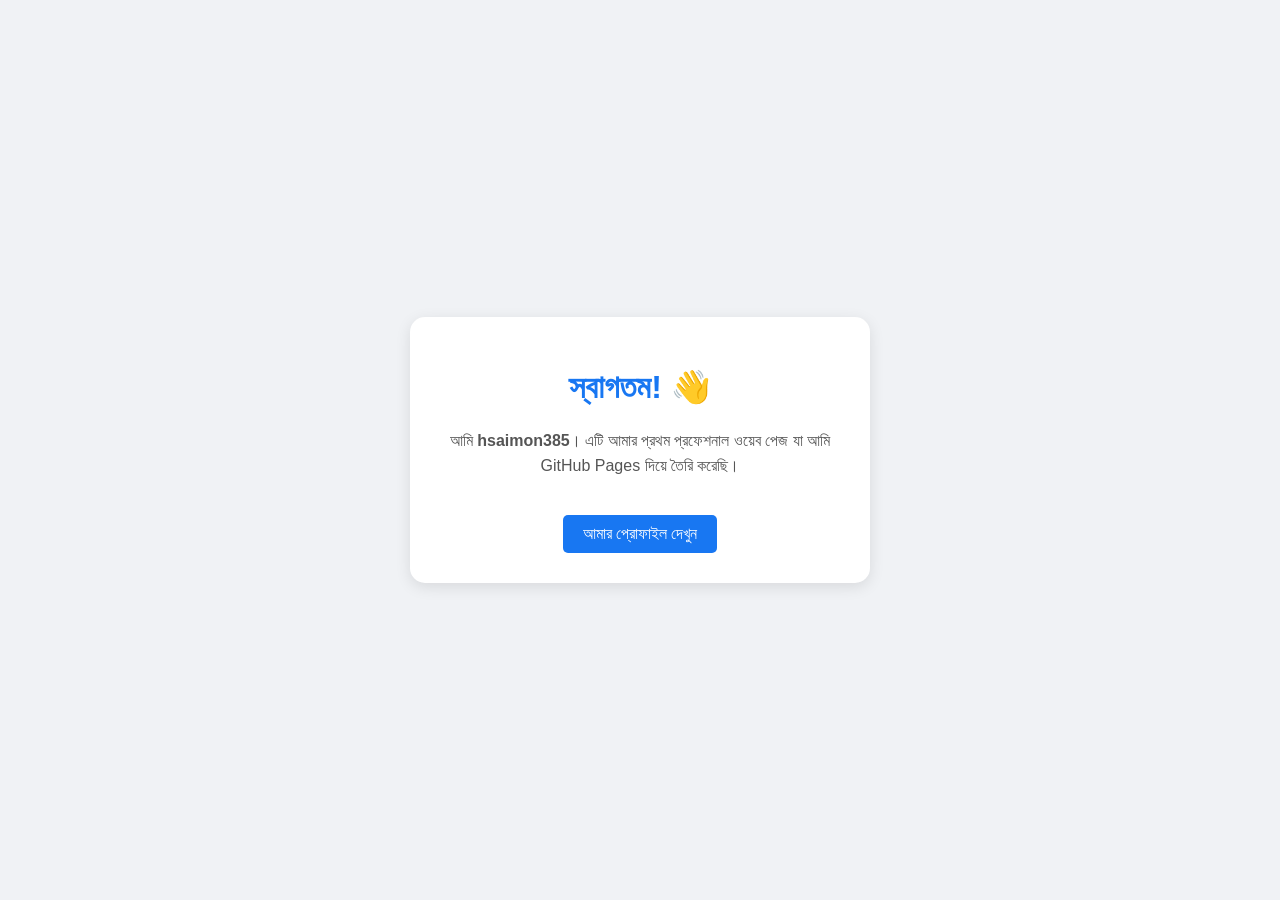
==== index.html @ 4e449338 "Update index.html" ====
<!DOCTYPE html>
<html lang="bn">
<head>
    <meta charset="UTF-8">
    <meta name="viewport" content="width=device-width, initial-scale=1.0">
    <title>আমার প্রফেশনাল ওয়েবসাইট</title>
    <style>
        body {
            font-family: 'Arial', sans-serif;
            background-color: #f0f2f5;
            display: flex;
            justify-content: center;
            align-items: center;
            height: 100vh;
            margin: 0;
        }
        .card {
            background-color: white;
            padding: 30px;
            border-radius: 15px;
            box-shadow: 0 4px 15px rgba(0,0,0,0.1);
            text-align: center;
            max-width: 400px;
        }
        h1 {
            color: #1877f2;
        }
        p {
            color: #555;
            line-height: 1.6;
        }
        .button {
            display: inline-block;
            margin-top: 20px;
            padding: 10px 20px;
            background-color: #1877f2;
            color: white;
            text-decoration: none;
            border-radius: 5px;
            transition: 0.3s;
        }
        .button:hover {
            background-color: #145dbf;
        }
    </style>
</head>
<body>
    <div class="card">
        <h1>স্বাগতম! 👋</h1>
        <p>আমি <b>hsaimon385</b>। এটি আমার প্রথম প্রফেশনাল ওয়েব পেজ যা আমি GitHub Pages দিয়ে তৈরি করেছি।</p>
        <a href="https://www.facebook.com/profile.php?id=100069694123478" class="button" target="_blank">আমার প্রোফাইল দেখুন</a>
    </div>
</body>
</html>
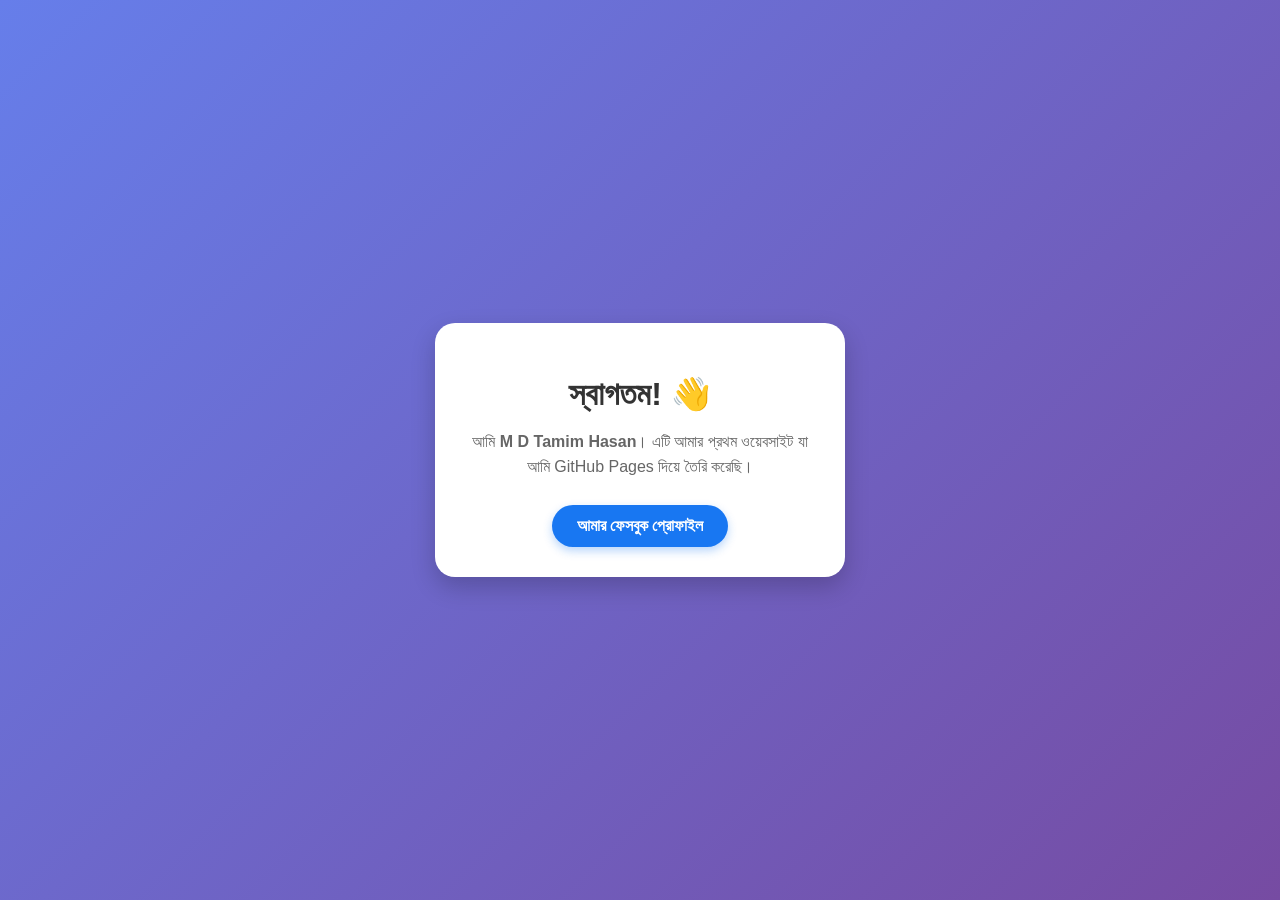
==== commit 4dbdf250: "Update index.html" ====
--- a/index.html
+++ b/index.html
@@ -7,7 +7,8 @@
     <style>
         body {
             font-family: 'Arial', sans-serif;
-            background-color: #f0f2f5;
+            /* এখানে আপনি পছন্দমতো ব্যাকগ্রাউন্ড কালার পরিবর্তন করতে পারেন */
+            background: linear-gradient(135deg, #667eea 0%, #764ba2 100%);
             display: flex;
             justify-content: center;
             align-items: center;
@@ -17,38 +18,46 @@
         .card {
             background-color: white;
             padding: 30px;
-            border-radius: 15px;
-            box-shadow: 0 4px 15px rgba(0,0,0,0.1);
+            border-radius: 20px;
+            box-shadow: 0 10px 25px rgba(0,0,0,0.2);
             text-align: center;
-            max-width: 400px;
+            max-width: 350px;
+            width: 90%;
         }
         h1 {
-            color: #1877f2;
+            color: #333;
+            margin-bottom: 10px;
         }
         p {
-            color: #555;
+            color: #666;
             line-height: 1.6;
+            margin-bottom: 25px;
         }
         .button {
             display: inline-block;
-            margin-top: 20px;
-            padding: 10px 20px;
+            padding: 12px 25px;
             background-color: #1877f2;
             color: white;
             text-decoration: none;
-            border-radius: 5px;
+            border-radius: 30px;
+            font-weight: bold;
             transition: 0.3s;
+            box-shadow: 0 4px 10px rgba(24, 119, 242, 0.3);
         }
         .button:hover {
             background-color: #145dbf;
+            transform: translateY(-2px);
         }
     </style>
 </head>
 <body>
+
     <div class="card">
         <h1>স্বাগতম! 👋</h1>
-        <p>আমি <b>hsaimon385</b>। এটি আমার প্রথম প্রফেশনাল ওয়েব পেজ যা আমি GitHub Pages দিয়ে তৈরি করেছি।</p>
-        <a href="https://www.facebook.com/profile.php?id=100069694123478" class="button" target="_blank">আমার প্রোফাইল দেখুন</a>
+        <p>আমি <b>M D Tamim Hasan</b>। এটি আমার প্রথম ওয়েবসাইট যা আমি GitHub Pages দিয়ে তৈরি করেছি।</p>
+        
+        <a href="https://www.facebook.com/profile.php?id=100069694123478" class="button" target="_blank">আমার ফেসবুক প্রোফাইল</a>
     </div>
+
 </body>
 </html>
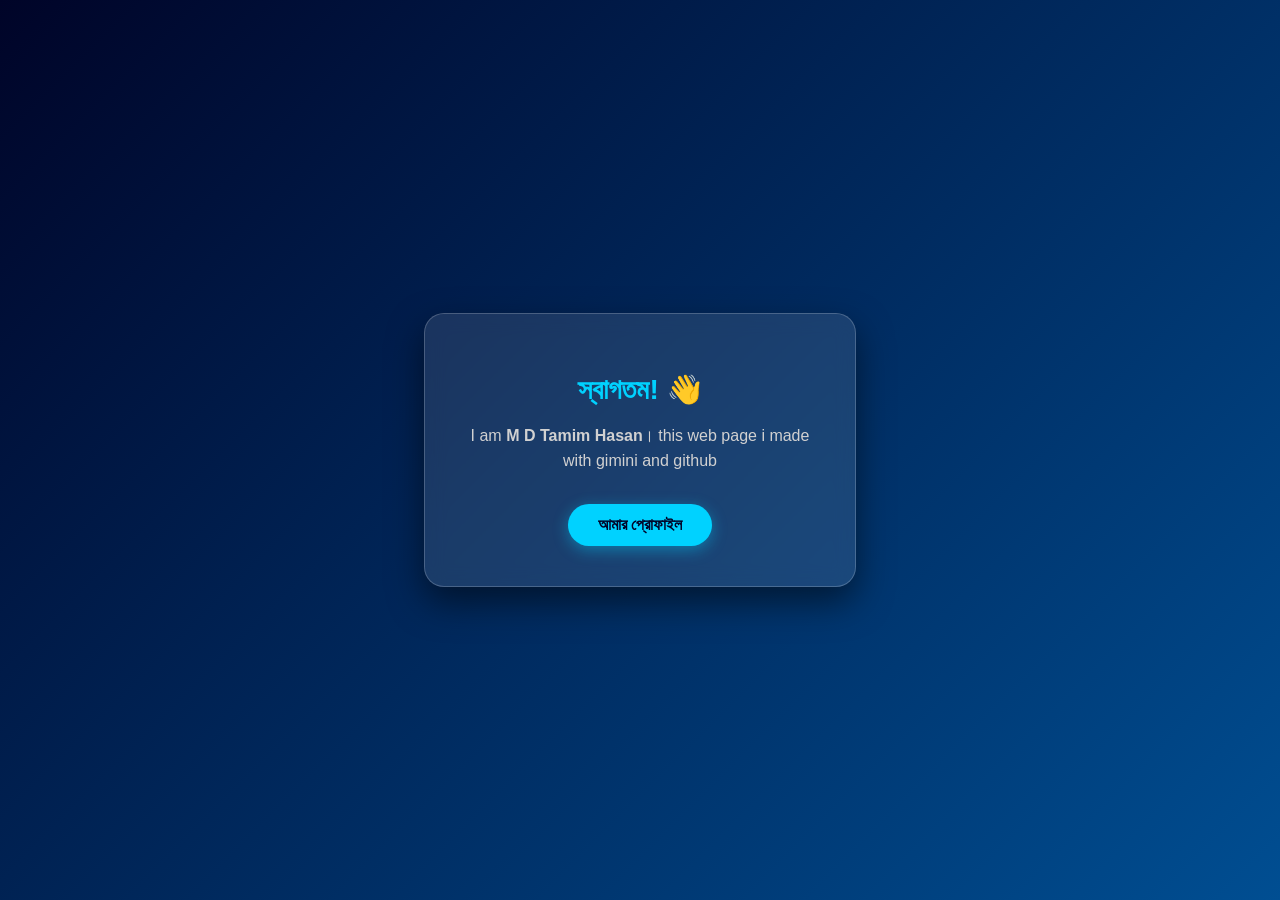
==== commit 422576f3: "Update index.html" ====
--- a/index.html
+++ b/index.html
@@ -3,50 +3,54 @@
 <head>
     <meta charset="UTF-8">
     <meta name="viewport" content="width=device-width, initial-scale=1.0">
-    <title>আমার প্রফেশনাল ওয়েবসাইট</title>
+    <title>আমার ডার্ক থিম ওয়েবসাইট</title>
     <style>
         body {
-            font-family: 'Arial', sans-serif;
-            /* এখানে আপনি পছন্দমতো ব্যাকগ্রাউন্ড কালার পরিবর্তন করতে পারেন */
-            background: linear-gradient(135deg, #667eea 0%, #764ba2 100%);
+            font-family: 'Segoe UI', Tahoma, Geneva, Verdana, sans-serif;
+            /* নীল এবং কালো কালারের মিশ্রণ */
+            background: linear-gradient(135deg, #000428 0%, #004e92 100%);
             display: flex;
             justify-content: center;
             align-items: center;
             height: 100vh;
             margin: 0;
+            color: white;
         }
         .card {
-            background-color: white;
-            padding: 30px;
+            background: rgba(255, 255, 255, 0.1); /* হালকা স্বচ্ছ ব্যাকগ্রাউন্ড */
+            backdrop-filter: blur(10px); /* গ্লাস ইফেক্ট */
+            padding: 40px;
             border-radius: 20px;
-            box-shadow: 0 10px 25px rgba(0,0,0,0.2);
+            border: 1px solid rgba(255, 255, 255, 0.2);
+            box-shadow: 0 15px 35px rgba(0,0,0,0.5);
             text-align: center;
             max-width: 350px;
             width: 90%;
         }
         h1 {
-            color: #333;
-            margin-bottom: 10px;
+            margin-bottom: 15px;
+            font-size: 28px;
+            color: #00d2ff;
         }
         p {
-            color: #666;
             line-height: 1.6;
-            margin-bottom: 25px;
+            margin-bottom: 30px;
+            color: #d1d1d1;
         }
         .button {
             display: inline-block;
-            padding: 12px 25px;
-            background-color: #1877f2;
-            color: white;
+            padding: 12px 30px;
+            background: #00d2ff; /* উজ্জ্বল নীল বাটন */
+            color: #000428;
             text-decoration: none;
-            border-radius: 30px;
+            border-radius: 50px;
             font-weight: bold;
-            transition: 0.3s;
-            box-shadow: 0 4px 10px rgba(24, 119, 242, 0.3);
+            transition: 0.4s;
+            box-shadow: 0 4px 15px rgba(0, 210, 255, 0.4);
         }
         .button:hover {
-            background-color: #145dbf;
-            transform: translateY(-2px);
+            background: #ffffff;
+            transform: scale(1.05);
         }
     </style>
 </head>
@@ -54,9 +58,9 @@
 
     <div class="card">
         <h1>স্বাগতম! 👋</h1>
-        <p>আমি <b>M D Tamim Hasan</b>। এটি আমার প্রথম ওয়েবসাইট যা আমি GitHub Pages দিয়ে তৈরি করেছি।</p>
+        <p>I am <b>M D Tamim Hasan</b>। this web page i made with gimini and github</p>
         
-        <a href="https://www.facebook.com/profile.php?id=100069694123478" class="button" target="_blank">আমার ফেসবুক প্রোফাইল</a>
+        <a href="https://www.facebook.com/profile.php?id=100069694123478" class="button" target="_blank">আমার প্রোফাইল</a>
     </div>
 
 </body>
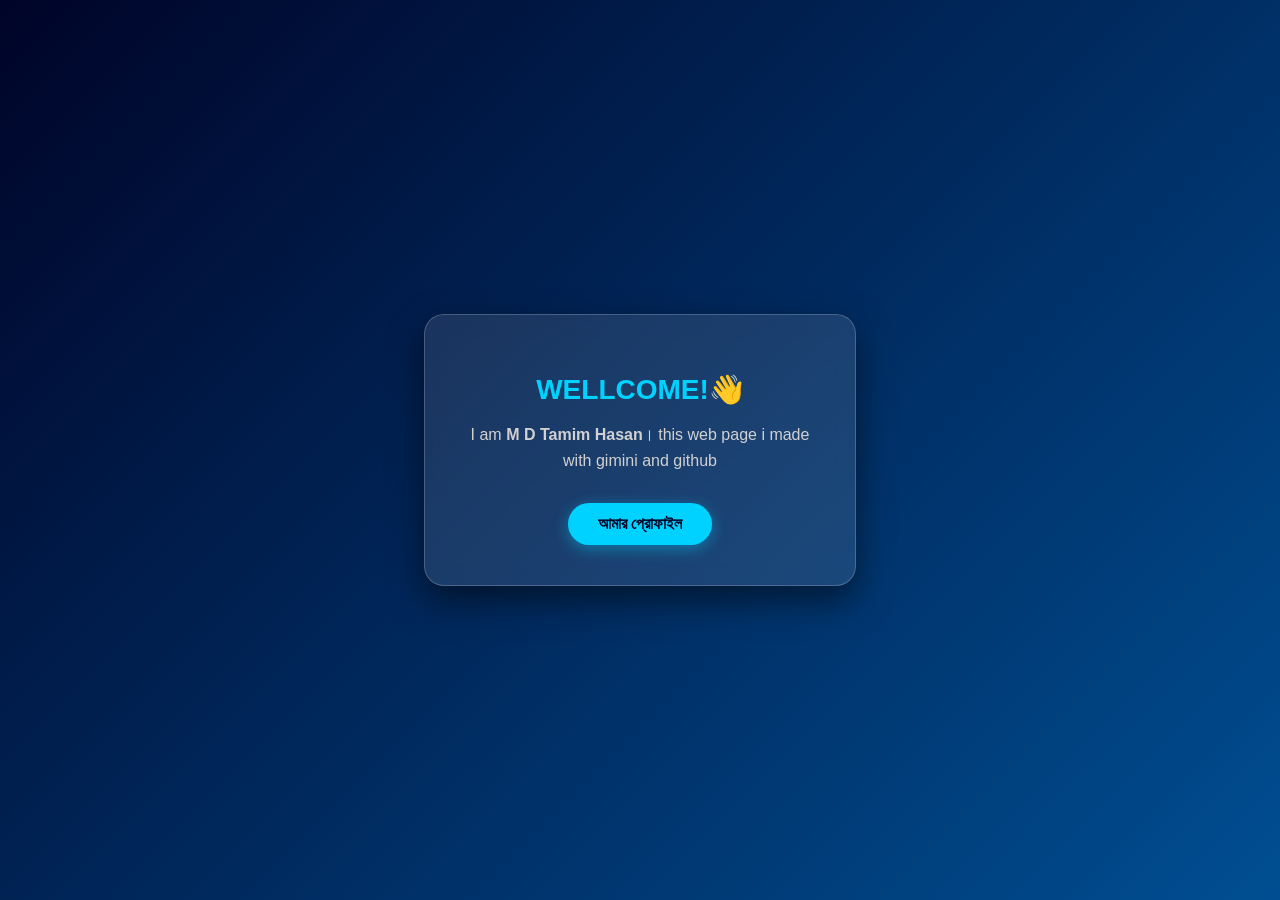
==== commit ac3416a0: "Update index.html" ====
--- a/index.html
+++ b/index.html
@@ -3,7 +3,7 @@
 <head>
     <meta charset="UTF-8">
     <meta name="viewport" content="width=device-width, initial-scale=1.0">
-    <title>আমার ডার্ক থিম ওয়েবসাইট</title>
+    <title>My personal web page</title>
     <style>
         body {
             font-family: 'Segoe UI', Tahoma, Geneva, Verdana, sans-serif;
@@ -57,7 +57,7 @@
 <body>
 
     <div class="card">
-        <h1>স্বাগতম! 👋</h1>
+        <h1>WELLCOME!👋</h1>
         <p>I am <b>M D Tamim Hasan</b>। this web page i made with gimini and github</p>
         
         <a href="https://www.facebook.com/profile.php?id=100069694123478" class="button" target="_blank">আমার প্রোফাইল</a>
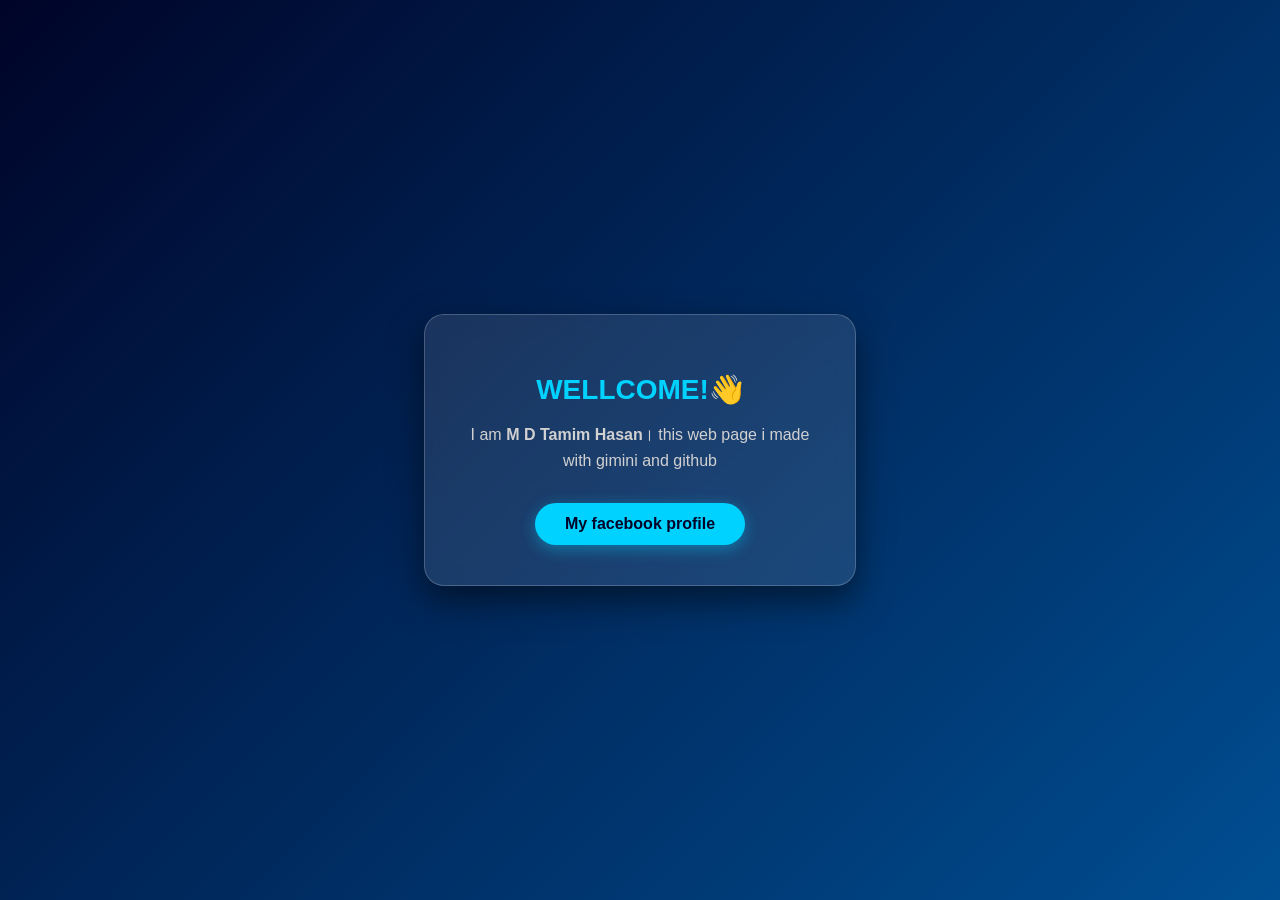
==== commit 9a3d390f: "Update index.html" ====
--- a/index.html
+++ b/index.html
@@ -60,7 +60,7 @@
         <h1>WELLCOME!👋</h1>
         <p>I am <b>M D Tamim Hasan</b>। this web page i made with gimini and github</p>
         
-        <a href="https://www.facebook.com/profile.php?id=100069694123478" class="button" target="_blank">আমার প্রোফাইল</a>
+        <a href="https://www.facebook.com/profile.php?id=100069694123478" class="button" target="_blank">My facebook profile</a>
     </div>
 
 </body>
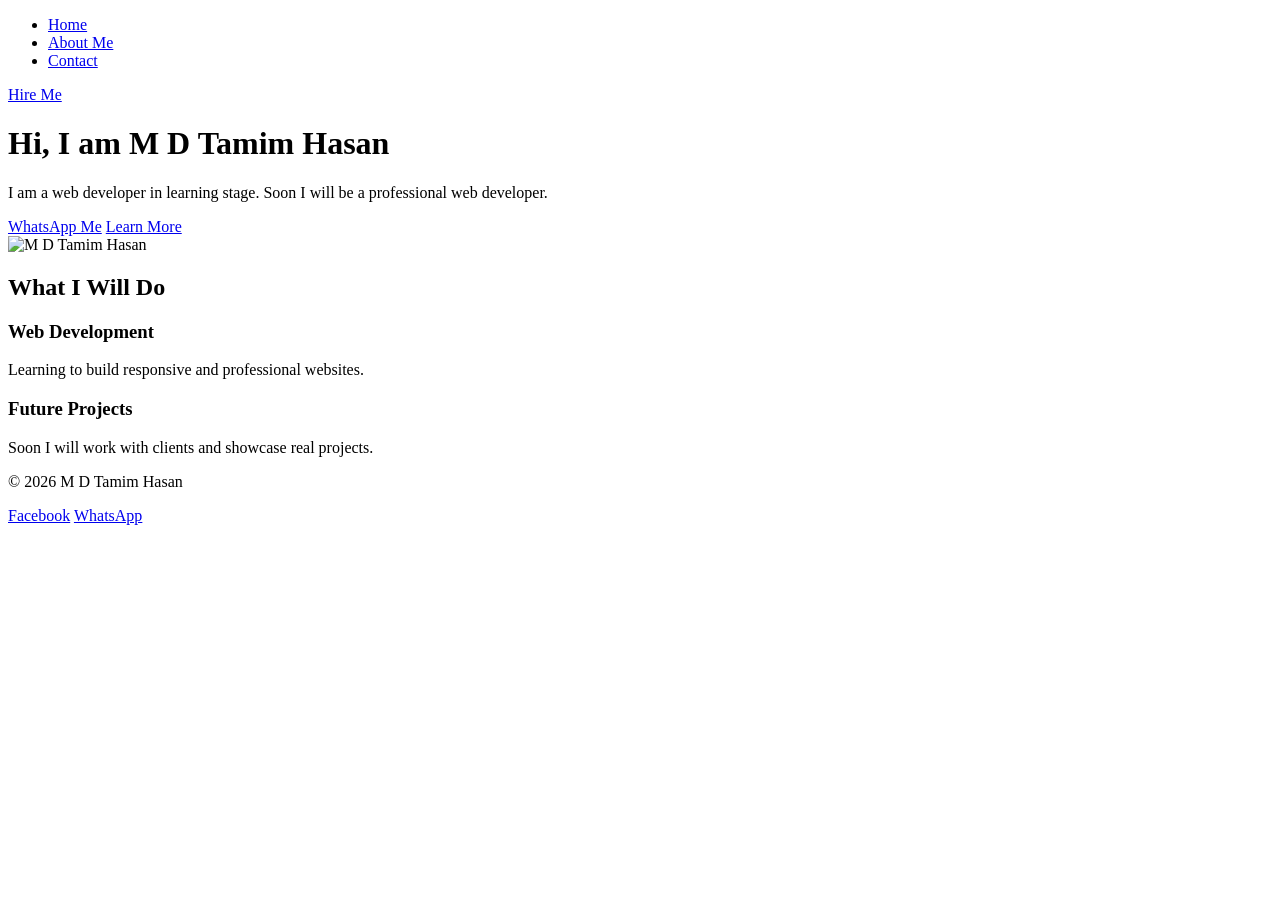
==== commit 50597142: "Create index.html" ====
--- a/index.html
+++ b/index.html
@@ -1,67 +1,56 @@
 <!DOCTYPE html>
-<html lang="bn">
+<html lang="en">
 <head>
-    <meta charset="UTF-8">
-    <meta name="viewport" content="width=device-width, initial-scale=1.0">
-    <title>My personal web page</title>
-    <style>
-        body {
-            font-family: 'Segoe UI', Tahoma, Geneva, Verdana, sans-serif;
-            /* নীল এবং কালো কালারের মিশ্রণ */
-            background: linear-gradient(135deg, #000428 0%, #004e92 100%);
-            display: flex;
-            justify-content: center;
-            align-items: center;
-            height: 100vh;
-            margin: 0;
-            color: white;
-        }
-        .card {
-            background: rgba(255, 255, 255, 0.1); /* হালকা স্বচ্ছ ব্যাকগ্রাউন্ড */
-            backdrop-filter: blur(10px); /* গ্লাস ইফেক্ট */
-            padding: 40px;
-            border-radius: 20px;
-            border: 1px solid rgba(255, 255, 255, 0.2);
-            box-shadow: 0 15px 35px rgba(0,0,0,0.5);
-            text-align: center;
-            max-width: 350px;
-            width: 90%;
-        }
-        h1 {
-            margin-bottom: 15px;
-            font-size: 28px;
-            color: #00d2ff;
-        }
-        p {
-            line-height: 1.6;
-            margin-bottom: 30px;
-            color: #d1d1d1;
-        }
-        .button {
-            display: inline-block;
-            padding: 12px 30px;
-            background: #00d2ff; /* উজ্জ্বল নীল বাটন */
-            color: #000428;
-            text-decoration: none;
-            border-radius: 50px;
-            font-weight: bold;
-            transition: 0.4s;
-            box-shadow: 0 4px 15px rgba(0, 210, 255, 0.4);
-        }
-        .button:hover {
-            background: #ffffff;
-            transform: scale(1.05);
-        }
-    </style>
+<meta charset="UTF-8">
+<meta name="viewport" content="width=device-width, initial-scale=1.0">
+<title>M D Tamim Hasan | Home</title>
+<link href="https://fonts.googleapis.com/css2?family=Inter:wght@400;600;700&display=swap" rel="stylesheet">
+<link rel="stylesheet" href="css/style.css">
 </head>
 <body>
+  <nav>
+    <ul class="nav-menu">
+      <li><a href="index.html">Home</a></li>
+      <li><a href="about.html">About Me</a></li>
+      <li><a href="contact.html">Contact</a></li>
+    </ul>
+    <a href="https://wa.me/8801760803609" class="btn-hire">Hire Me</a>
+  </nav>
 
-    <div class="card">
-        <h1>WELLCOME!👋</h1>
-        <p>I am <b>M D Tamim Hasan</b>। this web page i made with gimini and github</p>
-        
-        <a href="https://www.facebook.com/profile.php?id=100069694123478" class="button" target="_blank">My facebook profile</a>
+  <header class="hero">
+    <div class="hero-text">
+      <h1>Hi, I am <span class="highlight">M D Tamim Hasan</span></h1>
+      <p>I am a web developer in learning stage. Soon I will be a professional web developer.</p>
+      <div class="hero-buttons">
+        <a href="https://wa.me/8801760803609" class="btn">WhatsApp Me</a>
+        <a href="about.html" class="btn btn-outline">Learn More</a>
+      </div>
     </div>
+    <div class="hero-image">
+      <img src="images/myphoto.jpg" alt="M D Tamim Hasan">
+    </div>
+  </header>
 
+  <section class="services">
+    <h2>What I Will Do</h2>
+    <div class="cards">
+      <div class="card">
+        <h3>Web Development</h3>
+        <p>Learning to build responsive and professional websites.</p>
+      </div>
+      <div class="card">
+        <h3>Future Projects</h3>
+        <p>Soon I will work with clients and showcase real projects.</p>
+      </div>
+    </div>
+  </section>
+
+  <footer>
+    <p>© 2026 M D Tamim Hasan</p>
+    <div class="social-links">
+      <a href="https://www.facebook.com/profile.php?id=100069694123478" target="_blank">Facebook</a>
+      <a href="https://wa.me/8801760803609" target="_blank">WhatsApp</a>
+    </div>
+  </footer>
 </body>
 </html>
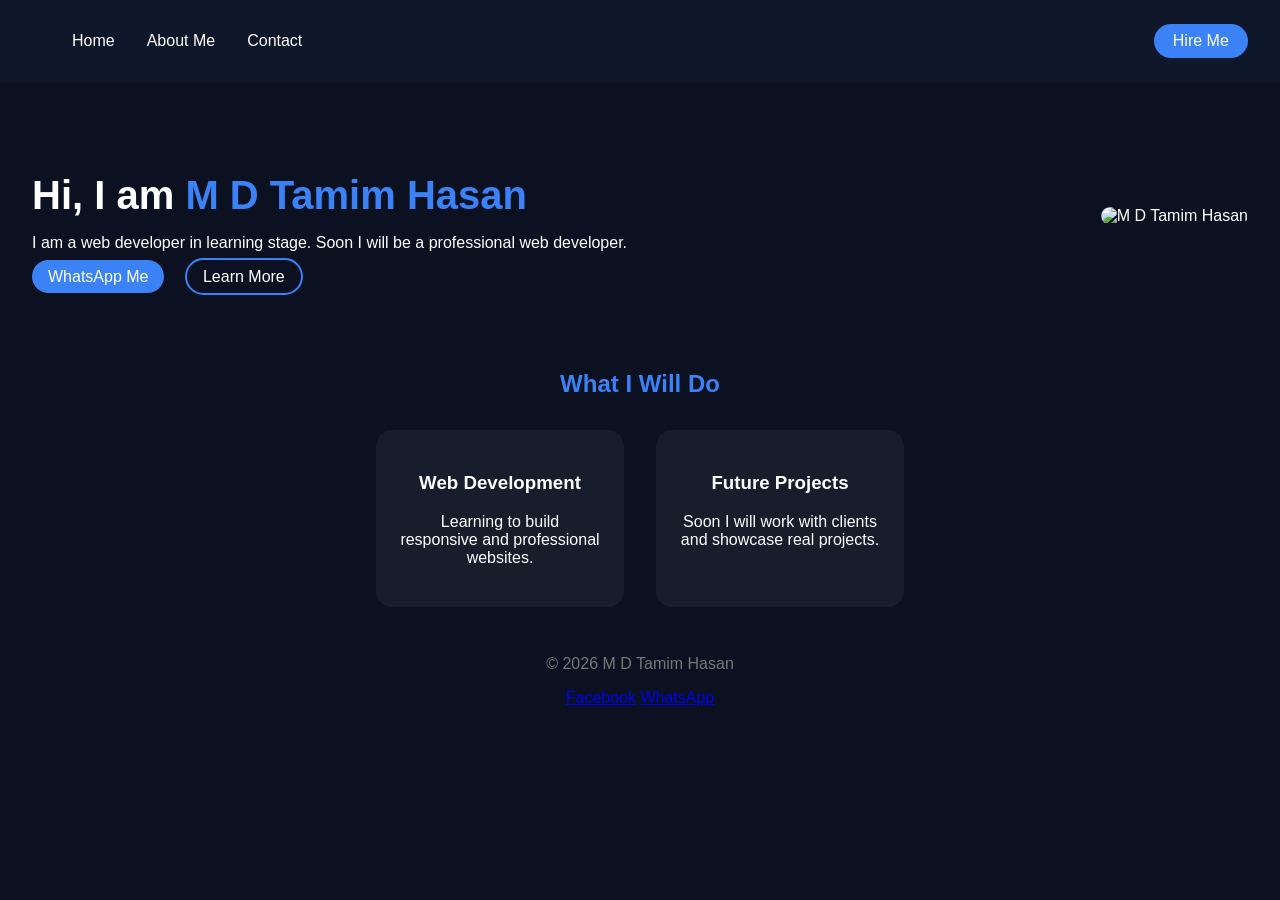
==== commit 5cb1e2e6: "Update index.html" ====
--- a/index.html
+++ b/index.html
@@ -53,4 +53,131 @@
     </div>
   </footer>
 </body>
+  <style>
+body {
+  font-family: 'Inter', sans-serif;
+  margin: 0;
+  background-color: #0b1120;
+  color: white;
+}
+
+nav {
+  display: flex;
+  justify-content: space-between;
+  align-items: center;
+  padding: 1rem 2rem;
+  background-color: #0f172a;
+}
+
+.nav-menu {
+  list-style: none;
+  display: flex;
+  gap: 2rem;
+}
+
+.nav-menu li a {
+  text-decoration: none;
+  color: white;
+  transition: 0.3s;
+}
+
+.nav-menu li a:hover {
+  color: #3b82f6; /* blue highlight */
+}
+
+.btn-hire {
+  padding: 0.5rem 1.2rem;
+  background-color: #3b82f6;
+  color: white;
+  border-radius: 50px;
+  text-decoration: none;
+  transition: 0.3s;
+}
+
+.btn-hire:hover {
+  background-color: #2563eb;
+}
+
+.hero {
+  display: flex;
+  justify-content: space-between;
+  align-items: center;
+  padding: 4rem 2rem;
+}
+
+.hero-text h1 {
+  font-size: 2.5rem;
+  margin-bottom: 1rem;
+}
+
+.highlight {
+  color: #3b82f6;
+}
+
+.hero-buttons .btn {
+  margin-right: 1rem;
+  padding: 0.5rem 1rem;
+  border-radius: 50px;
+  text-decoration: none;
+  background-color: #3b82f6;
+  color: white;
+  transition: 0.3s;
+}
+
+.hero-buttons .btn:hover {
+  background-color: #2563eb;
+}
+
+.hero-buttons .btn-outline {
+  background-color: transparent;
+  border: 2px solid #3b82f6;
+}
+
+.hero-buttons .btn-outline:hover {
+  background-color: #3b82f6;
+  color: white;
+}
+
+.hero-image img {
+  border-radius: 1rem;
+  width: 300px;
+  animation: float 4s ease-in-out infinite;
+}
+
+@keyframes float {
+  0%, 100% { transform: translateY(0); }
+  50% { transform: translateY(-15px); }
+}
+
+section h2 {
+  text-align: center;
+  color: #3b82f6;
+}
+
+.cards {
+  display: flex;
+  justify-content: center;
+  gap: 2rem;
+  margin-top: 2rem;
+}
+
+.card {
+  background: rgba(255,255,255,0.05);
+  padding: 1.5rem;
+  border-radius: 1rem;
+  width: 200px;
+  text-align: center;
+  transition: transform 0.3s;
+}
+
+.card:hover {
+  transform: translateY(-10px);
+}
+
+footer {
+  text-align: center;
+  padding: 2rem;
+  color: #777;
+}
+</style>
 </html>
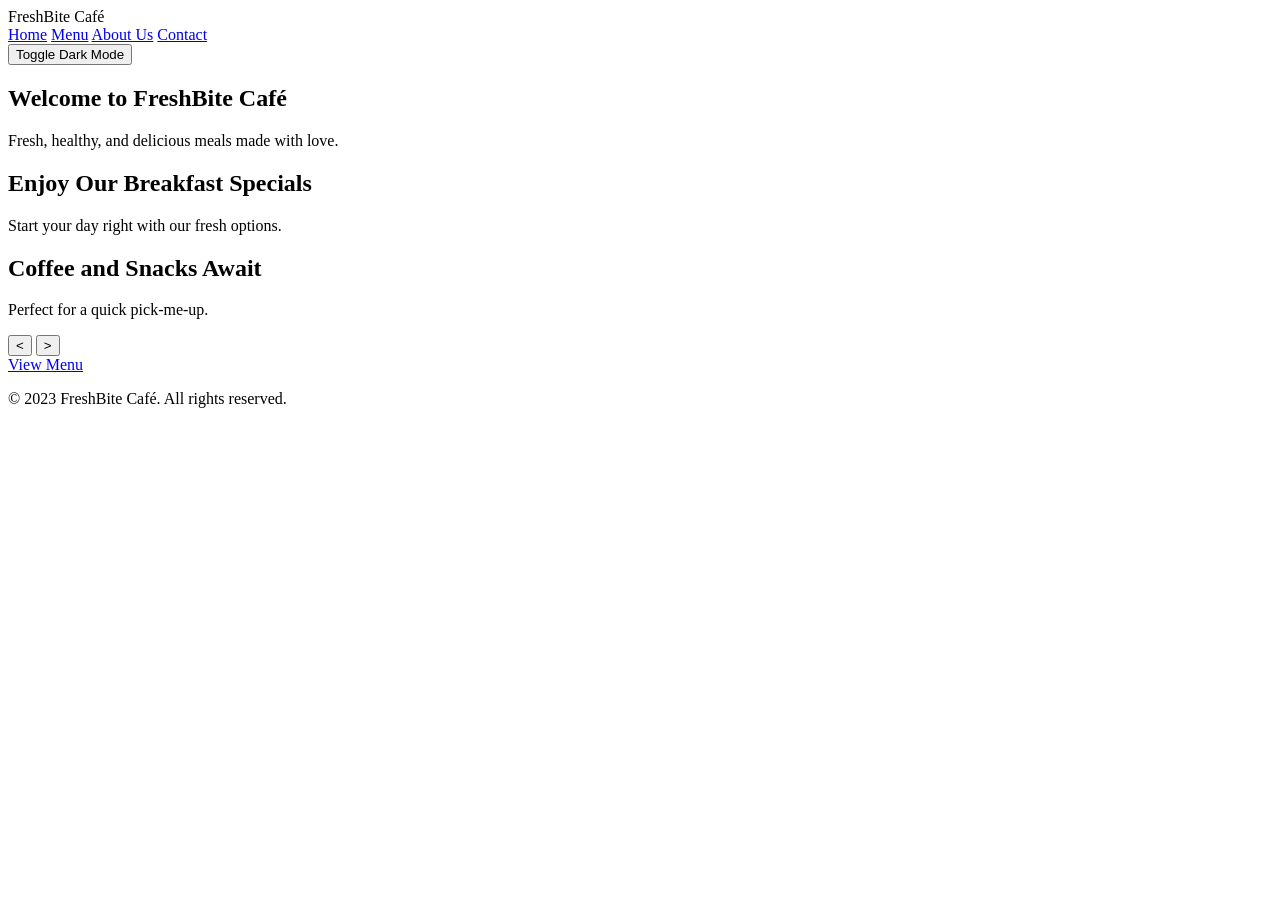
==== commit e5c344ea: "Create index.html" ====
--- a/index.html
+++ b/index.html
@@ -1,183 +1,50 @@
 <!DOCTYPE html>
 <html lang="en">
 <head>
-<meta charset="UTF-8">
-<meta name="viewport" content="width=device-width, initial-scale=1.0">
-<title>M D Tamim Hasan | Home</title>
-<link href="https://fonts.googleapis.com/css2?family=Inter:wght@400;600;700&display=swap" rel="stylesheet">
-<link rel="stylesheet" href="css/style.css">
+    <meta charset="UTF-8">
+    <meta name="viewport" content="width=device-width, initial-scale=1.0">
+    <title>FreshBite Café - Home</title>
+    <link rel="stylesheet" href="styles.css">
+    <link href="https://fonts.googleapis.com/css2?family=Roboto:wght@400;700&display=swap" rel="stylesheet">
 </head>
 <body>
-  <nav>
-    <ul class="nav-menu">
-      <li><a href="index.html">Home</a></li>
-      <li><a href="about.html">About Me</a></li>
-      <li><a href="contact.html">Contact</a></li>
-    </ul>
-    <a href="https://wa.me/8801760803609" class="btn-hire">Hire Me</a>
-  </nav>
+    <header>
+        <div class="logo">FreshBite Café</div>
+        <nav>
+            <a href="index.html">Home</a>
+            <a href="menu.html">Menu</a>
+            <a href="about.html">About Us</a>
+            <a href="contact.html">Contact</a>
+        </nav>
+        <button id="dark-mode-toggle">Toggle Dark Mode</button>
+    </header>
 
-  <header class="hero">
-    <div class="hero-text">
-      <h1>Hi, I am <span class="highlight">M D Tamim Hasan</span></h1>
-      <p>I am a web developer in learning stage. Soon I will be a professional web developer.</p>
-      <div class="hero-buttons">
-        <a href="https://wa.me/8801760803609" class="btn">WhatsApp Me</a>
-        <a href="about.html" class="btn btn-outline">Learn More</a>
-      </div>
-    </div>
-    <div class="hero-image">
-      <img src="images/myphoto.jpg" alt="M D Tamim Hasan">
-    </div>
-  </header>
+    <main>
+        <section class="hero">
+            <div class="slider">
+                <div class="slide active" style="background-image: url('https://picsum.photos/800/400?random=1');">
+                    <h1>Welcome to FreshBite Café</h1>
+                    <p>Fresh, healthy, and delicious meals made with love.</p>
+                </div>
+                <div class="slide" style="background-image: url('https://picsum.photos/800/400?random=2');">
+                    <h1>Enjoy Our Breakfast Specials</h1>
+                    <p>Start your day right with our fresh options.</p>
+                </div>
+                <div class="slide" style="background-image: url('https://picsum.photos/800/400?random=3');">
+                    <h1>Coffee and Snacks Await</h1>
+                    <p>Perfect for a quick pick-me-up.</p>
+                </div>
+                <button class="prev">&lt;</button>
+                <button class="next">&gt;</button>
+            </div>
+            <a href="menu.html" class="btn">View Menu</a>
+        </section>
+    </main>
 
-  <section class="services">
-    <h2>What I Will Do</h2>
-    <div class="cards">
-      <div class="card">
-        <h3>Web Development</h3>
-        <p>Learning to build responsive and professional websites.</p>
-      </div>
-      <div class="card">
-        <h3>Future Projects</h3>
-        <p>Soon I will work with clients and showcase real projects.</p>
-      </div>
-    </div>
-  </section>
+    <footer>
+        <p>&copy; 2023 FreshBite Café. All rights reserved.</p>
+    </footer>
 
-  <footer>
-    <p>© 2026 M D Tamim Hasan</p>
-    <div class="social-links">
-      <a href="https://www.facebook.com/profile.php?id=100069694123478" target="_blank">Facebook</a>
-      <a href="https://wa.me/8801760803609" target="_blank">WhatsApp</a>
-    </div>
-  </footer>
+    <script src="script.js"></script>
 </body>
-  <style>
-body {
-  font-family: 'Inter', sans-serif;
-  margin: 0;
-  background-color: #0b1120;
-  color: white;
-}
-
-nav {
-  display: flex;
-  justify-content: space-between;
-  align-items: center;
-  padding: 1rem 2rem;
-  background-color: #0f172a;
-}
-
-.nav-menu {
-  list-style: none;
-  display: flex;
-  gap: 2rem;
-}
-
-.nav-menu li a {
-  text-decoration: none;
-  color: white;
-  transition: 0.3s;
-}
-
-.nav-menu li a:hover {
-  color: #3b82f6; /* blue highlight */
-}
-
-.btn-hire {
-  padding: 0.5rem 1.2rem;
-  background-color: #3b82f6;
-  color: white;
-  border-radius: 50px;
-  text-decoration: none;
-  transition: 0.3s;
-}
-
-.btn-hire:hover {
-  background-color: #2563eb;
-}
-
-.hero {
-  display: flex;
-  justify-content: space-between;
-  align-items: center;
-  padding: 4rem 2rem;
-}
-
-.hero-text h1 {
-  font-size: 2.5rem;
-  margin-bottom: 1rem;
-}
-
-.highlight {
-  color: #3b82f6;
-}
-
-.hero-buttons .btn {
-  margin-right: 1rem;
-  padding: 0.5rem 1rem;
-  border-radius: 50px;
-  text-decoration: none;
-  background-color: #3b82f6;
-  color: white;
-  transition: 0.3s;
-}
-
-.hero-buttons .btn:hover {
-  background-color: #2563eb;
-}
-
-.hero-buttons .btn-outline {
-  background-color: transparent;
-  border: 2px solid #3b82f6;
-}
-
-.hero-buttons .btn-outline:hover {
-  background-color: #3b82f6;
-  color: white;
-}
-
-.hero-image img {
-  border-radius: 1rem;
-  width: 300px;
-  animation: float 4s ease-in-out infinite;
-}
-
-@keyframes float {
-  0%, 100% { transform: translateY(0); }
-  50% { transform: translateY(-15px); }
-}
-
-section h2 {
-  text-align: center;
-  color: #3b82f6;
-}
-
-.cards {
-  display: flex;
-  justify-content: center;
-  gap: 2rem;
-  margin-top: 2rem;
-}
-
-.card {
-  background: rgba(255,255,255,0.05);
-  padding: 1.5rem;
-  border-radius: 1rem;
-  width: 200px;
-  text-align: center;
-  transition: transform 0.3s;
-}
-
-.card:hover {
-  transform: translateY(-10px);
-}
-
-footer {
-  text-align: center;
-  padding: 2rem;
-  color: #777;
-}
-</style>
 </html>
